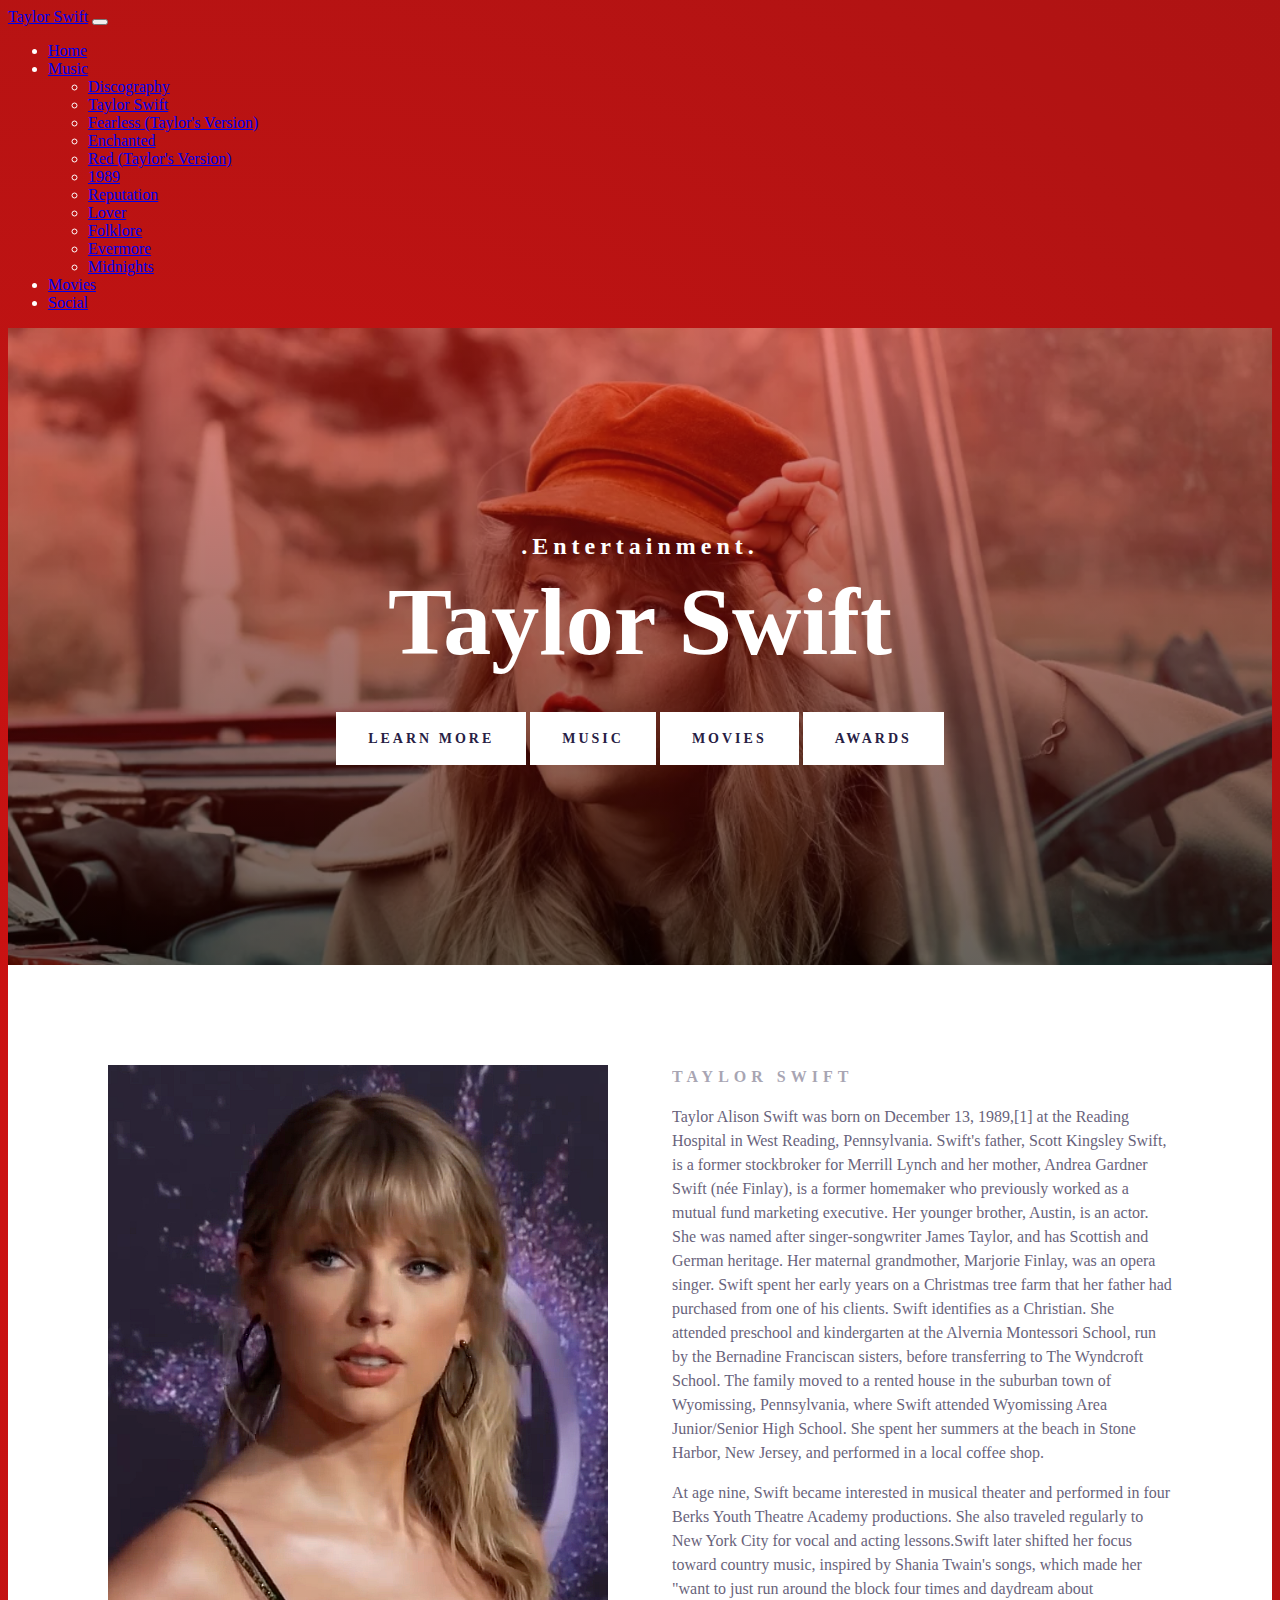
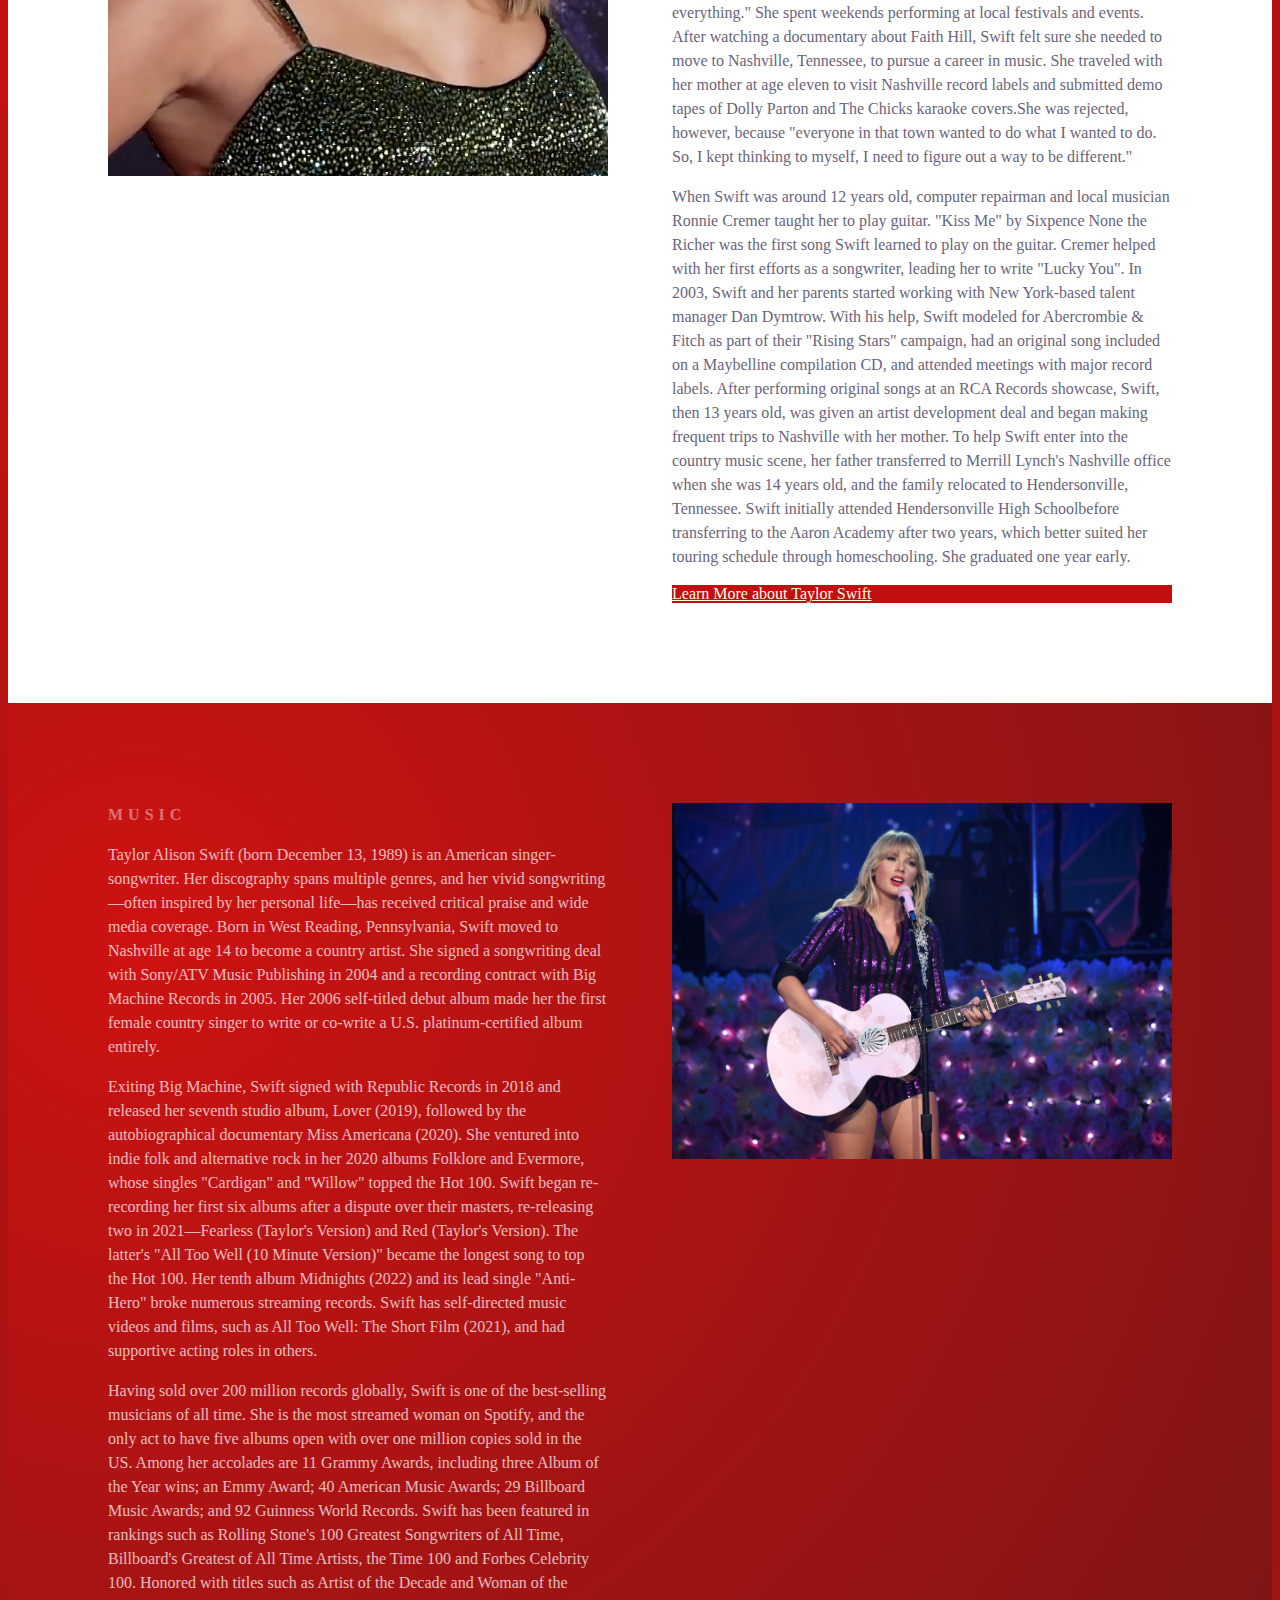
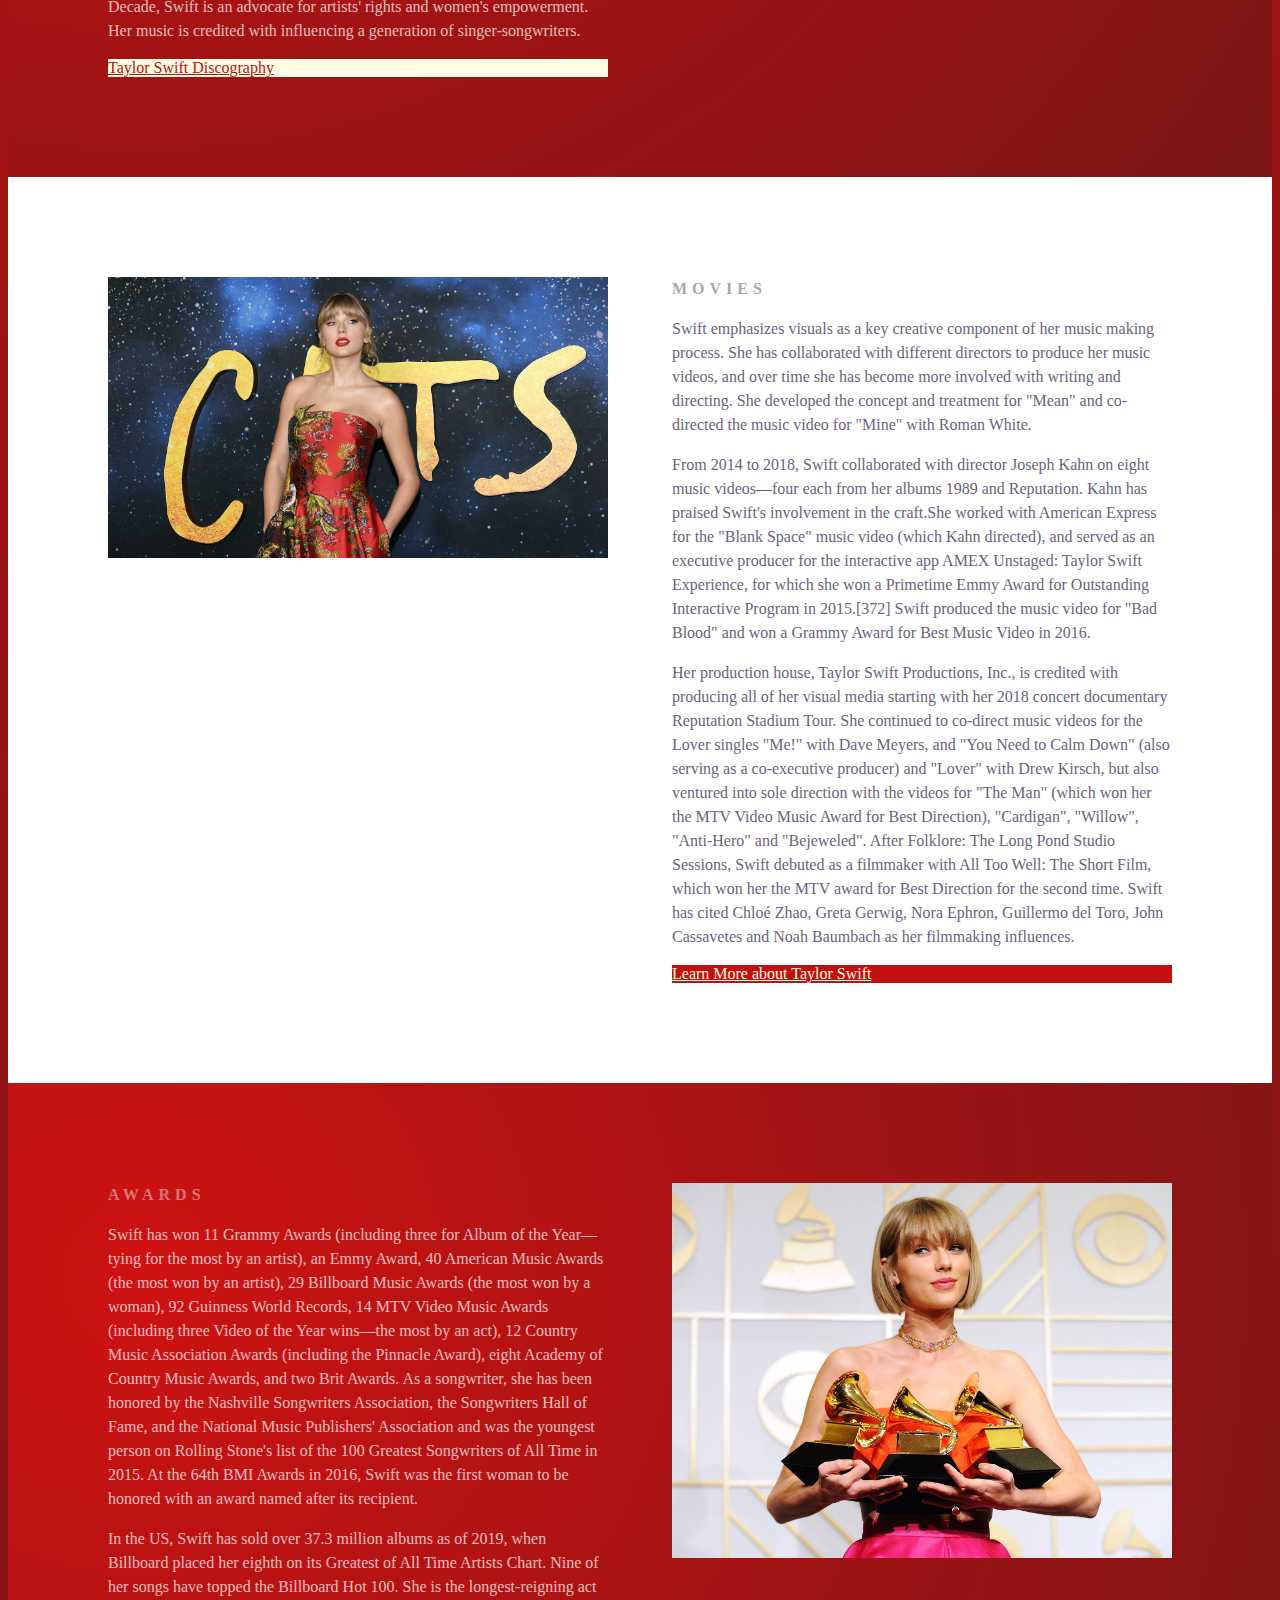
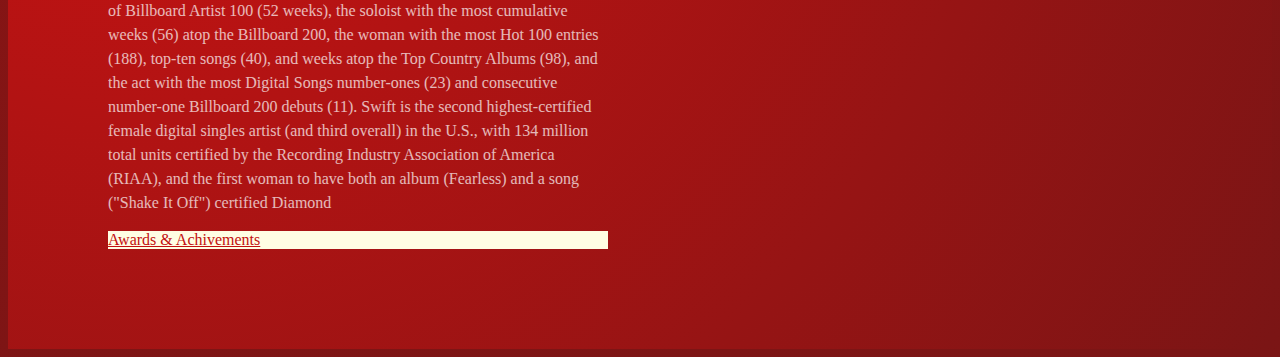
==== index.html @ 92105e55 "file setup, home page, navbar, css. Midnights page started" ====
<!DOCTYPE html>
<html lang="en">
  <head>
    <meta charset="UTF-8" />
    <meta http-equiv="X-UA-Compatible" content="IE=edge" />
    <meta name="viewport" content="width=device-width, initial-scale=1.0" />
    <link
      href="https://cdn.jsdelivr.net/npm/bootstrap@5.3.0-alpha1/dist/css/bootstrap.min.css"
      rel="stylesheet"
      integrity="sha384-GLhlTQ8iRABdZLl6O3oVMWSktQOp6b7In1Zl3/Jr59b6EGGoI1aFkw7cmDA6j6gD"
      crossorigin="anonymous"
    />
    <script
      src="https://cdn.jsdelivr.net/npm/bootstrap@5.3.0-alpha1/dist/js/bootstrap.bundle.min.js"
      integrity="sha384-w76AqPfDkMBDXo30jS1Sgez6pr3x5MlQ1ZAGC+nuZB+EYdgRZgiwxhTBTkF7CXvN"
      crossorigin="anonymous"
    ></script>
    <link rel="stylesheet" href="style.css" />
    <title>Taylor Swift</title>
  </head>
  <body>
    <nav class="navbar navbar-expand-lg bg-body-tertiary">
      <div class="container-fluid">
        <a class="navbar-brand" href="/">Taylor Swift</a>
        <button
          class="navbar-toggler"
          type="button"
          data-bs-toggle="collapse"
          data-bs-target="#navbarNavDropdown"
          aria-controls="navbarNavDropdown"
          aria-expanded="false"
          aria-label="Toggle navigation"
        >
          <span class="navbar-toggler-icon"></span>
        </button>
        <div class="collapse navbar-collapse" id="navbarNavDropdown">
          <ul class="navbar-nav">
            <li class="nav-item">
              <a class="nav-link active" aria-current="page" href="/">Home</a>
            </li>
            <li class="nav-item dropdown">
              <a
                class="nav-link dropdown-toggle"
                href="#"
                role="button"
                data-bs-toggle="dropdown"
                aria-expanded="false"
              >
                Music
              </a>
              <ul class="dropdown-menu">
                <li>
                  <a class="dropdown-item" href="albums.html">Discography</a>
                </li>
                <li><a class="dropdown-item" href="#">Taylor Swift</a></li>
                <li>
                  <a class="dropdown-item" href="#"
                    >Fearless (Taylor's Version)</a
                  >
                </li>
                <li>
                  <a class="dropdown-item" href="#">Enchanted</a>
                </li>
                <li>
                  <a class="dropdown-item" href="#">Red (Taylor's Version)</a>
                </li>
                <li>
                  <a class="dropdown-item" href="#">1989</a>
                </li>
                <li>
                  <a class="dropdown-item" href="#">Reputation</a>
                </li>
                <li>
                  <a class="dropdown-item" href="#">Lover</a>
                </li>
                <li>
                  <a class="dropdown-item" href="#">Folklore</a>
                </li>
                <li>
                  <a class="dropdown-item" href="#">Evermore</a>
                </li>
                <li>
                  <a
                    class="dropdown-item"
                    href="/album-pages/midnights-album.html"
                    >Midnights</a
                  >
                </li>
              </ul>
            </li>
            <li class="nav-item">
              <a class="nav-link" href="#">Movies</a>
            </li>
            <li class="nav-item">
              <a class="nav-link" href="#">Social</a>
            </li>
          </ul>
        </div>
      </div>
    </nav>
    <header class="home">
      <h3>.Entertainment.</h3>
      <h1>Taylor Swift</h1>
      <a href="#more">Learn more</a>
      <a href="#music">Music</a>
      <a href="#movies">Movies</a>
      <a href="#awards">Awards</a>
    </header>
    <main>
      <section class="grid grid-2-col">
        <div>
          <img
            src="images/taylor-swift-profile-pic.png"
            alt="Taylor Swift Picture"
            class="img-responsive"
          />
        </div>
        <div>
          <h2 id="more">Taylor Swift</h2>
          <p>
            Taylor Alison Swift was born on December 13, 1989,[1] at the Reading
            Hospital in West Reading, Pennsylvania. Swift's father, Scott
            Kingsley Swift, is a former stockbroker for Merrill Lynch and her
            mother, Andrea Gardner Swift (née Finlay), is a former homemaker who
            previously worked as a mutual fund marketing executive. Her younger
            brother, Austin, is an actor. She was named after singer-songwriter
            James Taylor, and has Scottish and German heritage. Her maternal
            grandmother, Marjorie Finlay, was an opera singer. Swift spent her
            early years on a Christmas tree farm that her father had purchased
            from one of his clients. Swift identifies as a Christian. She
            attended preschool and kindergarten at the Alvernia Montessori
            School, run by the Bernadine Franciscan sisters, before transferring
            to The Wyndcroft School. The family moved to a rented house in the
            suburban town of Wyomissing, Pennsylvania, where Swift attended
            Wyomissing Area Junior/Senior High School. She spent her summers at
            the beach in Stone Harbor, New Jersey, and performed in a local
            coffee shop.
          </p>
          <p>
            At age nine, Swift became interested in musical theater and
            performed in four Berks Youth Theatre Academy productions. She also
            traveled regularly to New York City for vocal and acting
            lessons.Swift later shifted her focus toward country music, inspired
            by Shania Twain's songs, which made her "want to just run around the
            block four times and daydream about everything." She spent weekends
            performing at local festivals and events. After watching a
            documentary about Faith Hill, Swift felt sure she needed to move to
            Nashville, Tennessee, to pursue a career in music. She traveled with
            her mother at age eleven to visit Nashville record labels and
            submitted demo tapes of Dolly Parton and The Chicks karaoke
            covers.She was rejected, however, because "everyone in that town
            wanted to do what I wanted to do. So, I kept thinking to myself, I
            need to figure out a way to be different."
          </p>
          <p>
            When Swift was around 12 years old, computer repairman and local
            musician Ronnie Cremer taught her to play guitar. "Kiss Me" by
            Sixpence None the Richer was the first song Swift learned to play on
            the guitar. Cremer helped with her first efforts as a songwriter,
            leading her to write "Lucky You". In 2003, Swift and her parents
            started working with New York-based talent manager Dan Dymtrow. With
            his help, Swift modeled for Abercrombie & Fitch as part of their
            "Rising Stars" campaign, had an original song included on a
            Maybelline compilation CD, and attended meetings with major record
            labels. After performing original songs at an RCA Records showcase,
            Swift, then 13 years old, was given an artist development deal and
            began making frequent trips to Nashville with her mother. To help
            Swift enter into the country music scene, her father transferred to
            Merrill Lynch's Nashville office when she was 14 years old, and the
            family relocated to Hendersonville, Tennessee. Swift initially
            attended Hendersonville High Schoolbefore transferring to the Aaron
            Academy after two years, which better suited her touring schedule
            through homeschooling. She graduated one year early.
          </p>
          <a
            href="https://en.wikipedia.org/wiki/Taylor_Swift"
            class="btn main-btn"
            >Learn More about Taylor Swift</a
          >
        </div>
      </section>
      <section id="music" class="music grid grid-2-col">
        <div>
          <h2>Music</h2>
          <p>
            Taylor Alison Swift (born December 13, 1989) is an American
            singer-songwriter. Her discography spans multiple genres, and her
            vivid songwriting—often inspired by her personal life—has received
            critical praise and wide media coverage. Born in West Reading,
            Pennsylvania, Swift moved to Nashville at age 14 to become a country
            artist. She signed a songwriting deal with Sony/ATV Music Publishing
            in 2004 and a recording contract with Big Machine Records in 2005.
            Her 2006 self-titled debut album made her the first female country
            singer to write or co-write a U.S. platinum-certified album
            entirely.
          </p>
          <p>
            Exiting Big Machine, Swift signed with Republic Records in 2018 and
            released her seventh studio album, Lover (2019), followed by the
            autobiographical documentary Miss Americana (2020). She ventured
            into indie folk and alternative rock in her 2020 albums Folklore and
            Evermore, whose singles "Cardigan" and "Willow" topped the Hot 100.
            Swift began re-recording her first six albums after a dispute over
            their masters, re-releasing two in 2021—Fearless (Taylor's Version)
            and Red (Taylor's Version). The latter's "All Too Well (10 Minute
            Version)" became the longest song to top the Hot 100. Her tenth
            album Midnights (2022) and its lead single "Anti-Hero" broke
            numerous streaming records. Swift has self-directed music videos and
            films, such as All Too Well: The Short Film (2021), and had
            supportive acting roles in others.
          </p>
          <p>
            Having sold over 200 million records globally, Swift is one of the
            best-selling musicians of all time. She is the most streamed woman
            on Spotify, and the only act to have five albums open with over one
            million copies sold in the US. Among her accolades are 11 Grammy
            Awards, including three Album of the Year wins; an Emmy Award; 40
            American Music Awards; 29 Billboard Music Awards; and 92 Guinness
            World Records. Swift has been featured in rankings such as Rolling
            Stone's 100 Greatest Songwriters of All Time, Billboard's Greatest
            of All Time Artists, the Time 100 and Forbes Celebrity 100. Honored
            with titles such as Artist of the Decade and Woman of the Decade,
            Swift is an advocate for artists' rights and women's empowerment.
            Her music is credited with influencing a generation of
            singer-songwriters.
          </p>
          <a
            href="https://en.wikipedia.org/wiki/Taylor_Swift_albums_discography"
            class="btn main-btn-alt"
            >Taylor Swift Discography</a
          >
        </div>
        <div>
          <img
            src="images/taylor-swift-stage.jpg"
            alt="Taylor Swift on Stage"
            class="img-responsive"
          />
        </div>
      </section>
      <section id="movies" class="movies grid grid-2-col">
        <div>
          <img
            src="images/taylor-swift-movies.jpg"
            alt="Taylor Swift Awards"
            class="img-responsive"
          />
        </div>
        <div>
          <h2>Movies</h2>
          <p>
            Swift emphasizes visuals as a key creative component of her music
            making process. She has collaborated with different directors to
            produce her music videos, and over time she has become more involved
            with writing and directing. She developed the concept and treatment
            for "Mean" and co-directed the music video for "Mine" with Roman
            White.
          </p>
          <p>
            From 2014 to 2018, Swift collaborated with director Joseph Kahn on
            eight music videos—four each from her albums 1989 and Reputation.
            Kahn has praised Swift's involvement in the craft.She worked with
            American Express for the "Blank Space" music video (which Kahn
            directed), and served as an executive producer for the interactive
            app AMEX Unstaged: Taylor Swift Experience, for which she won a
            Primetime Emmy Award for Outstanding Interactive Program in
            2015.[372] Swift produced the music video for "Bad Blood" and won a
            Grammy Award for Best Music Video in 2016.
          </p>
          <p>
            Her production house, Taylor Swift Productions, Inc., is credited
            with producing all of her visual media starting with her 2018
            concert documentary Reputation Stadium Tour. She continued to
            co-direct music videos for the Lover singles "Me!" with Dave Meyers,
            and "You Need to Calm Down" (also serving as a co-executive
            producer) and "Lover" with Drew Kirsch, but also ventured into sole
            direction with the videos for "The Man" (which won her the MTV Video
            Music Award for Best Direction), "Cardigan", "Willow", "Anti-Hero"
            and "Bejeweled". After Folklore: The Long Pond Studio Sessions,
            Swift debuted as a filmmaker with All Too Well: The Short Film,
            which won her the MTV award for Best Direction for the second time.
            Swift has cited Chloé Zhao, Greta Gerwig, Nora Ephron, Guillermo del
            Toro, John Cassavetes and Noah Baumbach as her filmmaking
            influences.
          </p>
          <a
            href="https://en.wikipedia.org/wiki/Taylor_Swift_videography"
            class="btn main-btn"
            >Learn More about Taylor Swift</a
          >
        </div>
      </section>
      <section id="awards" class="awards grid grid-2-col">
        <div>
          <h2>Awards</h2>
          <p>
            Swift has won 11 Grammy Awards (including three for Album of the
            Year—tying for the most by an artist), an Emmy Award, 40 American
            Music Awards (the most won by an artist), 29 Billboard Music Awards
            (the most won by a woman), 92 Guinness World Records, 14 MTV Video
            Music Awards (including three Video of the Year wins—the most by an
            act), 12 Country Music Association Awards (including the Pinnacle
            Award), eight Academy of Country Music Awards, and two Brit Awards.
            As a songwriter, she has been honored by the Nashville Songwriters
            Association, the Songwriters Hall of Fame, and the National Music
            Publishers' Association and was the youngest person on Rolling
            Stone's list of the 100 Greatest Songwriters of All Time in 2015. At
            the 64th BMI Awards in 2016, Swift was the first woman to be honored
            with an award named after its recipient.
          </p>
          <p>
            In the US, Swift has sold over 37.3 million albums as of 2019, when
            Billboard placed her eighth on its Greatest of All Time Artists
            Chart. Nine of her songs have topped the Billboard Hot 100. She is
            the longest-reigning act of Billboard Artist 100 (52 weeks), the
            soloist with the most cumulative weeks (56) atop the Billboard 200,
            the woman with the most Hot 100 entries (188), top-ten songs (40),
            and weeks atop the Top Country Albums (98), and the act with the
            most Digital Songs number-ones (23) and consecutive number-one
            Billboard 200 debuts (11). Swift is the second highest-certified
            female digital singles artist (and third overall) in the U.S., with
            134 million total units certified by the Recording Industry
            Association of America (RIAA), and the first woman to have both an
            album (Fearless) and a song ("Shake It Off") certified Diamond
          </p>
          <a
            href="https://en.wikipedia.org/wiki/List_of_awards_and_nominations_received_by_Taylor_Swift"
            class="btn main-btn-alt"
            >Awards & Achivements</a
          >
        </div>
        <div>
          <img
            src="images/taylor-swift-awards.jpg"
            alt="Taylor Swift Awards"
            class="img-responsive"
          />
        </div>
      </section>
    </main>
    <footer></footer>
  </body>
</html>
---- style.css ----
:root {
  --primary-color: #c21010;
  --secondary-color: #fffde3;
}
body {
  background: radial-gradient(
    circle at 10.6% 22.1%,
    rgb(206, 18, 18) 0%,
    rgb(122, 21, 21) 100.7%
  );
  color: white;
}

.home {
  background-image: linear-gradient(rgba(206, 18, 18, 0.5), rgba(0, 0, 0, 0.6)),
    url("../images/taylor-swift-picture.png");
  background-repeat: no-repeat;
  background-size: cover;
  text-align: center;
  color: white;
  padding: 200px;
}

.midnights {
  background-image: linear-gradient(rgba(95, 10, 135, 0.5), rgba(0, 0, 0, 0.6)),
    url("../images/midnights-header.jpeg");
  background-repeat: no-repeat;
  background-size: cover;
  text-align: center;
  color: white;
  padding: 200px;
}

.playlist {
  display: block;
  margin: 50px auto;
}

header h1 {
  font-weight: 700;
  font-size: 96px;
  line-height: 1;
  margin: 10px 0;
}

header h2 {
  font-weight: 400;
  font-size: 40px;
  line-height: 1.5;
  margin: 0;
}

header h3 {
  font-weight: 900;
  font-size: 24px;
  line-height: 1.5;
  letter-spacing: 5px;
  margin: 0;
}

header a {
  font-weight: 700;
  font-size: 14px;
  line-height: 1.5;
  text-align: center;
  letter-spacing: 3px;
  text-transform: uppercase;
  background-color: white;
  color: #272044;
  text-decoration: none;
  padding: 16px 32px;
  display: inline-block;
  margin-top: 32px;
}

header a:hover {
  font-weight: 700;
  font-size: 14px;
  line-height: 1.5;
  text-align: center;
  letter-spacing: 3px;
  text-transform: uppercase;
  background-color: rgba(206, 18, 18, 0.5);
  color: white;
  text-decoration: none;
  padding: 16px 32px;
  display: inline-block;
  margin-top: 32px;
}

main {
  background-color: white;
}

main h2 {
  font-weight: 700;
  font-size: 16px;
  line-height: 1.5;
  letter-spacing: 5px;
  color: #272044;
  opacity: 0.4;
  text-transform: uppercase;
  margin: 0;
}

main p {
  font-style: normal;
  font-weight: 400;
  font-size: 16px;
  line-height: 1.5;
  color: #272044;
  opacity: 0.7;
}

section {
  max-width: 100%;
  margin: 0 auto;
  padding: 100px;
}

.music,
.awards {
  background: radial-gradient(
    circle at 10.6% 22.1%,
    rgb(206, 18, 18) 0%,
    rgb(122, 21, 21) 100.7%
  );
}

.music h2 {
  color: white;
}

.music p {
  color: white;
}

.awards h2 {
  color: white;
}

.awards p {
  color: white;
}

.main-btn {
  background-color: var(--primary-color);
  color: var(--secondary-color);
  display: block;
  margin: 0 auto;
}
.main-btn:hover {
  background-color: var(--secondary-color);
  color: var(--primary-color);
}
.main-btn-alt {
  background-color: var(--secondary-color);
  color: var(--primary-color);
  display: block;
  margin: 0 auto;
}
.main-btn-alt:hover {
  background-color: var(--primary-color);
  color: var(--secondary-color);
}
.container {
  max-width: 1400px;
  margin: 0 auto;
}

.album {
  display: block;
  width: 200px;
  margin: 15px auto;
}

.album:hover {
  opacity: 0.7;
  transform: scale(1.15);
  filter: grayscale(100%);
}

.img-responsive {
  display: block;
  width: 100%;
}

.text-center {
  text-align: center;
}

.grid {
  display: grid;
  grid-gap: 64px;
}

.grid-2-col {
  grid-template-columns: 1fr 1fr;
}

.grid-3-columns-with-first-narrow {
  grid-template-columns: 1fr 2fr 2fr;
}

.grid-3-columns {
  grid-template-columns: 1fr 1fr 1fr;
}
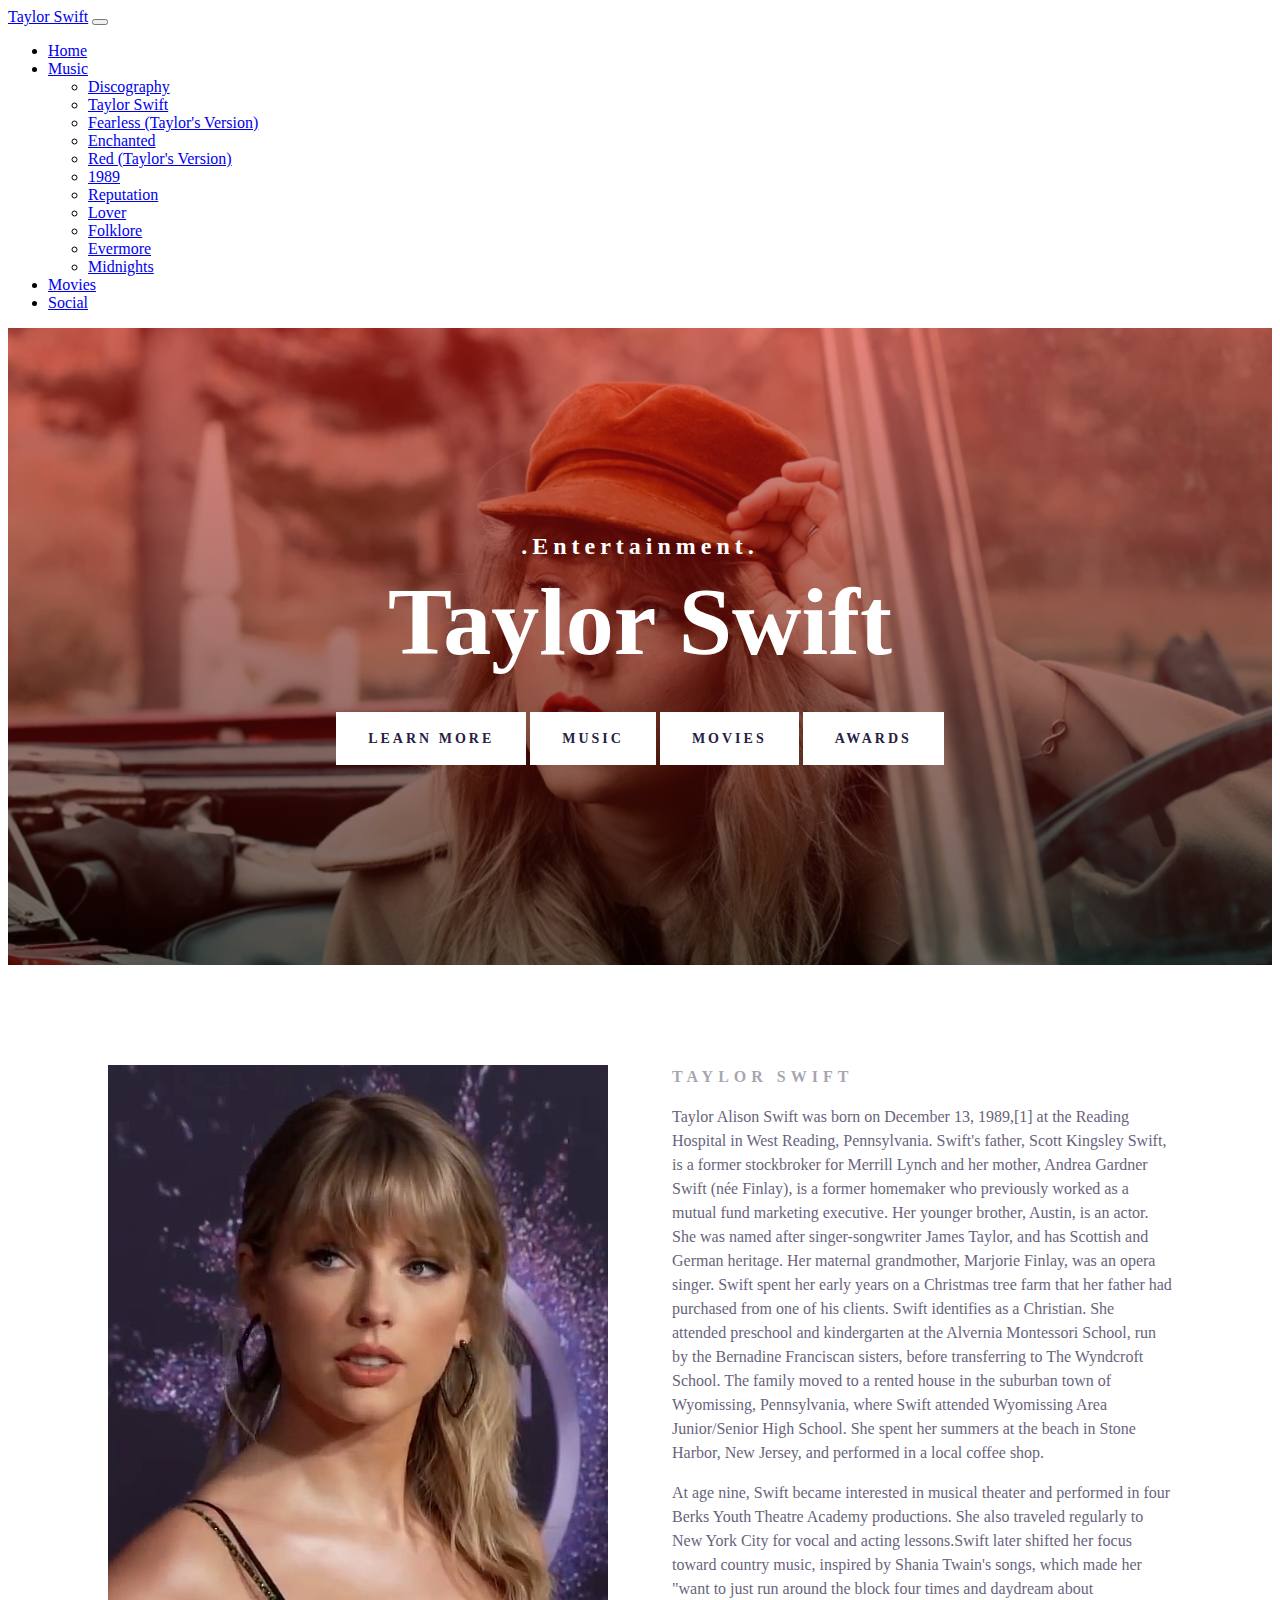
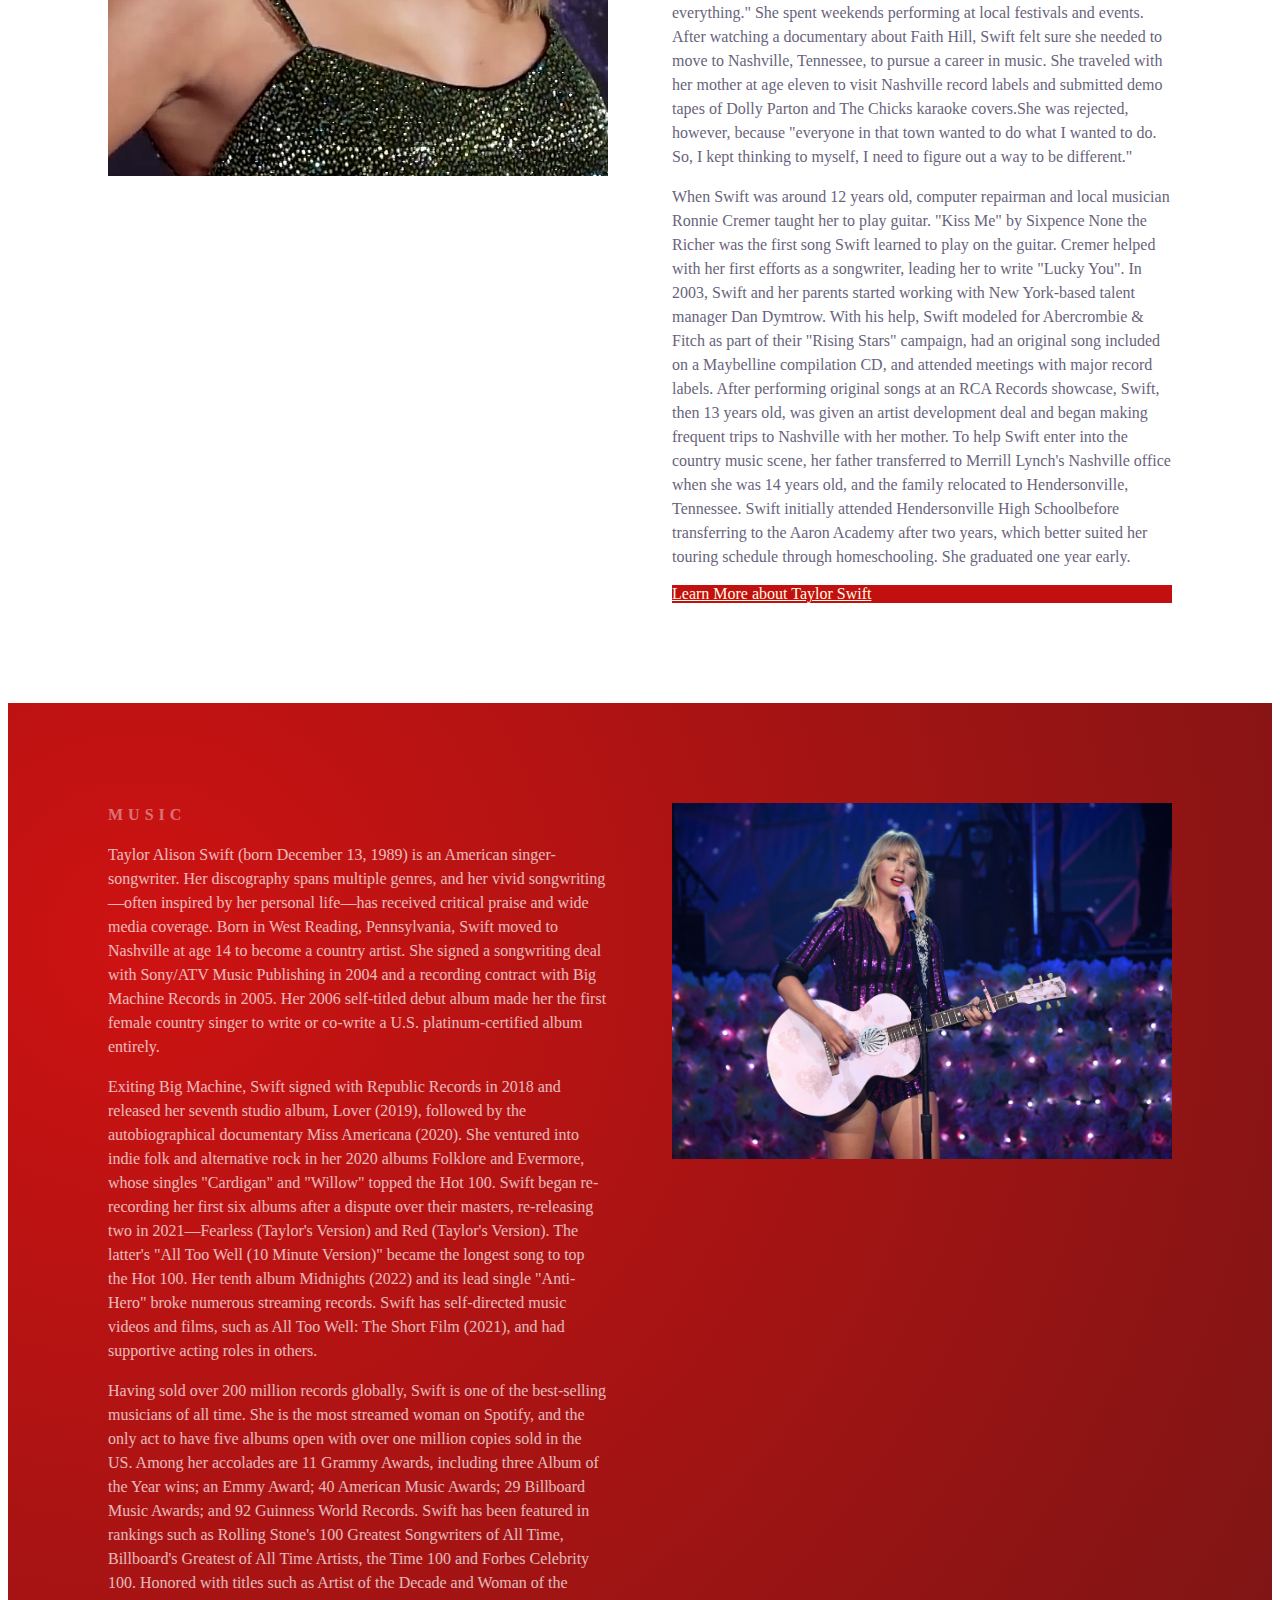
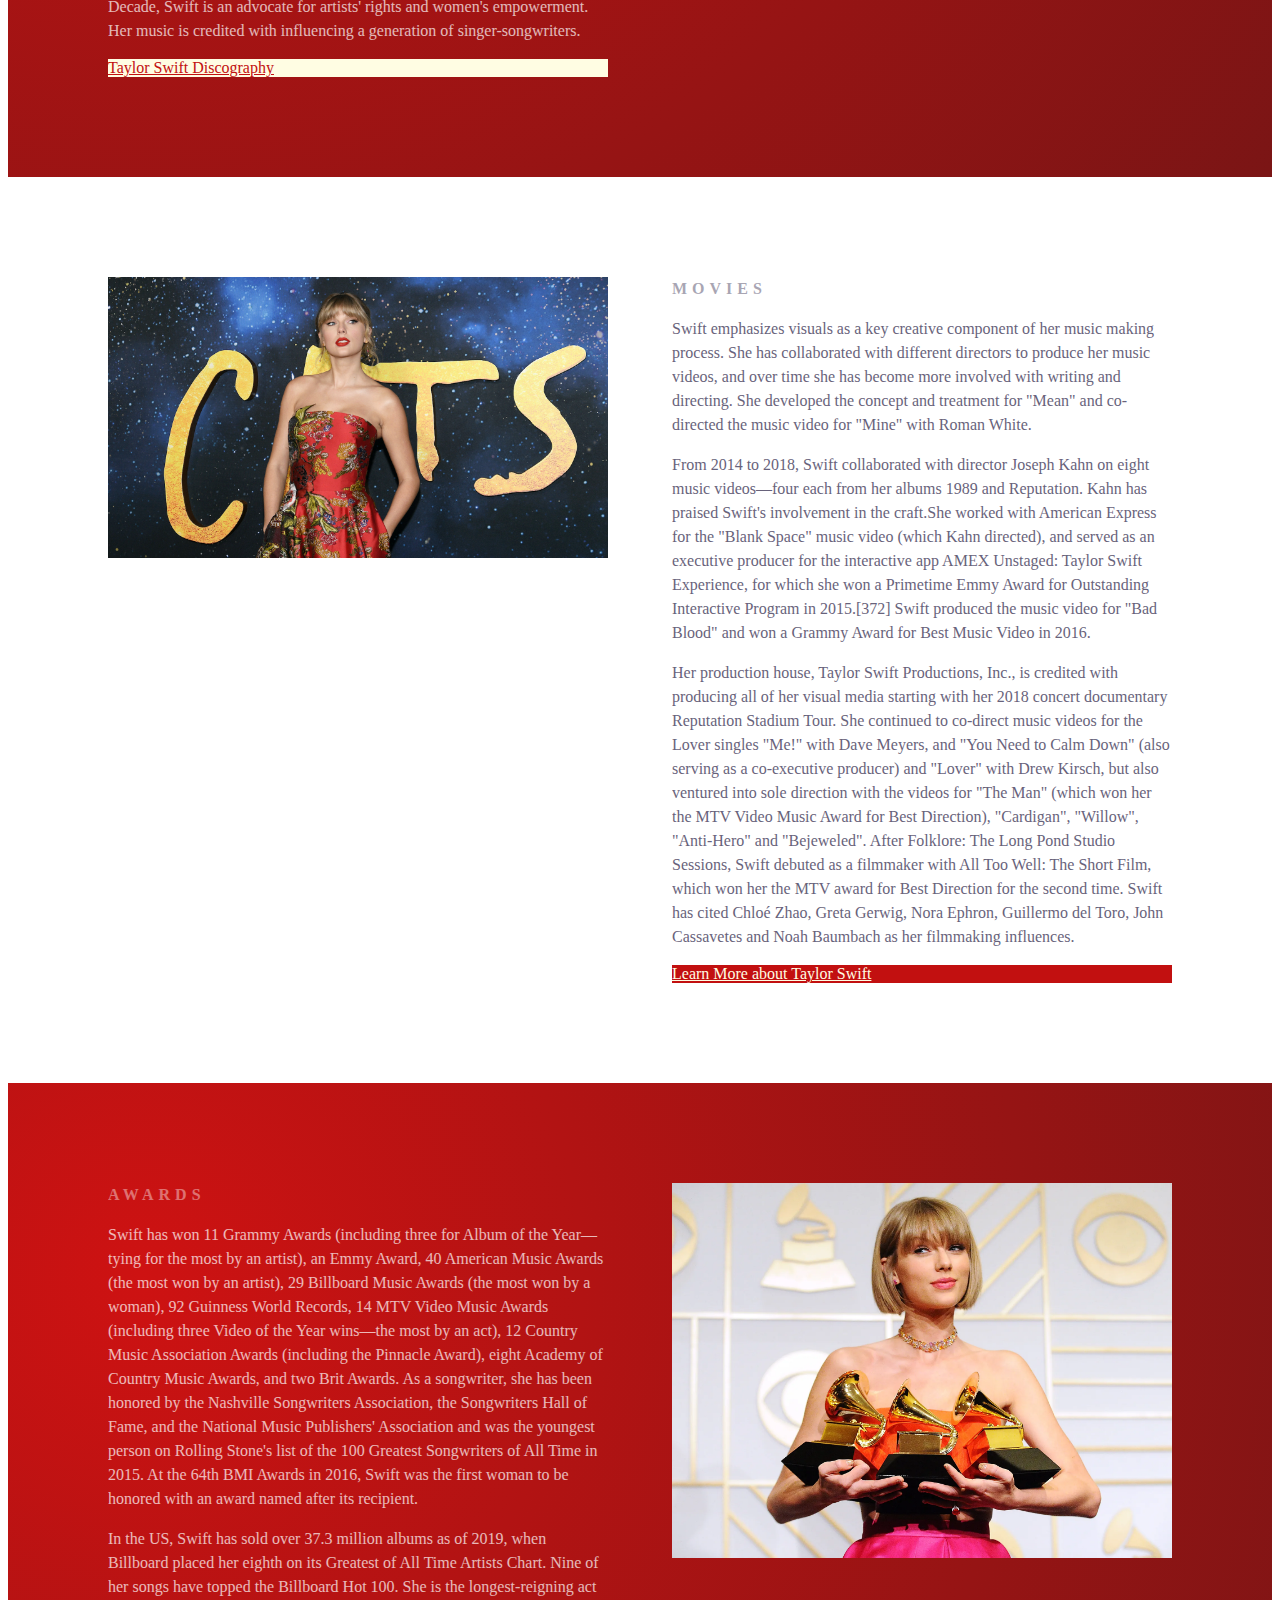
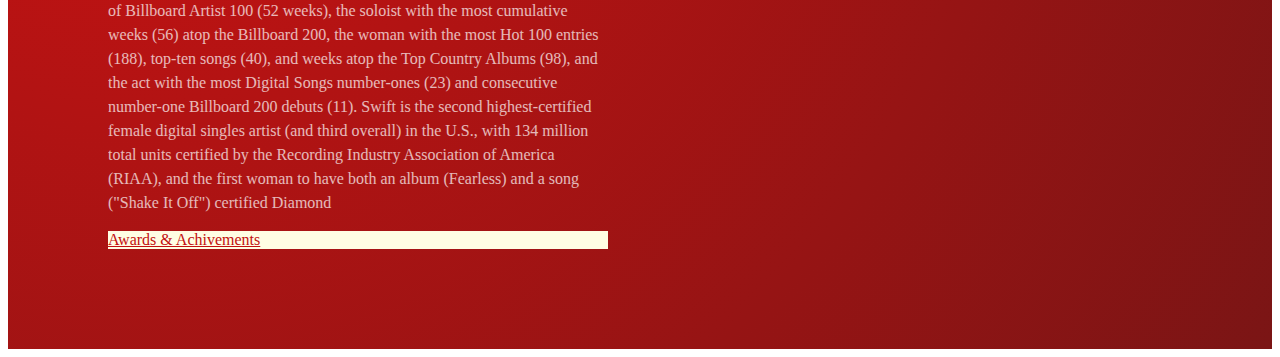
==== commit e6c7071e: "album page content added. Links updated." ====
--- a/index.html
+++ b/index.html
@@ -52,32 +52,56 @@
                 <li>
                   <a class="dropdown-item" href="albums.html">Discography</a>
                 </li>
-                <li><a class="dropdown-item" href="#">Taylor Swift</a></li>
-                <li>
-                  <a class="dropdown-item" href="#"
+                <li>
+                  <a
+                    class="dropdown-item"
+                    href="/album-pages/taylor-swift-album.html"
+                    >Taylor Swift</a
+                  >
+                </li>
+                <li>
+                  <a
+                    class="dropdown-item"
+                    href="/album-pages/fearless-album.html"
                     >Fearless (Taylor's Version)</a
                   >
                 </li>
                 <li>
-                  <a class="dropdown-item" href="#">Enchanted</a>
-                </li>
-                <li>
-                  <a class="dropdown-item" href="#">Red (Taylor's Version)</a>
-                </li>
-                <li>
-                  <a class="dropdown-item" href="#">1989</a>
-                </li>
-                <li>
-                  <a class="dropdown-item" href="#">Reputation</a>
-                </li>
-                <li>
-                  <a class="dropdown-item" href="#">Lover</a>
-                </li>
-                <li>
-                  <a class="dropdown-item" href="#">Folklore</a>
-                </li>
-                <li>
-                  <a class="dropdown-item" href="#">Evermore</a>
+                  <a
+                    class="dropdown-item"
+                    href="/album-pages/enchanted-album.html"
+                    >Enchanted</a
+                  >
+                </li>
+                <li>
+                  <a class="dropdown-item" href="/album-pages/red-album.html"
+                    >Red (Taylor's Version)</a
+                  >
+                </li>
+                <li>
+                  <a class="dropdown-item" href="/album-pages/1989-album.html"
+                    >1989</a
+                  >
+                </li>
+                <li>
+                  <a class="dropdown-item" href="/album-pages/reputation.html"
+                    >Reputation</a
+                  >
+                </li>
+                <li>
+                  <a class="dropdown-item" href="/album-pages/lover-album.html"
+                    >Lover</a
+                  >
+                </li>
+                <li>
+                  <a class="dropdown-item" href="/album-pages/folklore.html"
+                    >Folklore</a
+                  >
+                </li>
+                <li>
+                  <a class="dropdown-item" href="/album-pages/evermore.html"
+                    >Evermore</a
+                  >
                 </li>
                 <li>
                   <a
--- a/style.css
+++ b/style.css
@@ -2,14 +2,6 @@
   --primary-color: #c21010;
   --secondary-color: #fffde3;
 }
-body {
-  background: radial-gradient(
-    circle at 10.6% 22.1%,
-    rgb(206, 18, 18) 0%,
-    rgb(122, 21, 21) 100.7%
-  );
-  color: white;
-}
 
 .home {
   background-image: linear-gradient(rgba(206, 18, 18, 0.5), rgba(0, 0, 0, 0.6)),
@@ -24,6 +16,111 @@
 .midnights {
   background-image: linear-gradient(rgba(95, 10, 135, 0.5), rgba(0, 0, 0, 0.6)),
     url("../images/midnights-header.jpeg");
+  background-repeat: no-repeat;
+  background-size: cover;
+  text-align: center;
+  color: white;
+  padding: 200px;
+}
+
+.evermore {
+  background-image: linear-gradient(rgba(145, 91, 74, 0.5), rgba(0, 0, 0, 0.6)),
+    url("../images/evermore-album.png");
+  background-repeat: no-repeat;
+  background-size: cover;
+  text-align: center;
+  color: white;
+  padding: 200px;
+}
+
+.folklore {
+  background-image: linear-gradient(
+      rgba(219, 216, 227, 0.5),
+      rgba(0, 0, 0, 0.6)
+    ),
+    url("../images/folklore-album.png");
+  background-repeat: no-repeat;
+  background-size: cover;
+  text-align: center;
+  color: white;
+  padding: 200px;
+}
+
+.lover {
+  background-image: linear-gradient(
+      rgba(251, 204, 235, 0.5),
+      rgba(0, 0, 0, 0.6)
+    ),
+    url("../images/lover-album.png");
+  background-repeat: no-repeat;
+  background-size: cover;
+  text-align: center;
+  color: white;
+  padding: 200px;
+}
+
+.reputation {
+  background-image: linear-gradient(
+      rgba(187, 187, 187, 0.5),
+      rgba(0, 0, 0, 0.6)
+    ),
+    url("../images/reputation-album.png");
+  background-repeat: no-repeat;
+  background-size: cover;
+  text-align: center;
+  color: white;
+  padding: 200px;
+}
+
+.album-1989 {
+  background-image: linear-gradient(
+      rgba(251, 250, 205, 0.5),
+      rgba(0, 0, 0, 0.6)
+    ),
+    url("../images/1989-album.png");
+  background-repeat: no-repeat;
+  background-size: cover;
+  text-align: center;
+  color: white;
+  padding: 200px;
+}
+
+.album-red {
+  background-image: linear-gradient(rgba(206, 18, 18, 0.5), rgba(0, 0, 0, 0.6)),
+    url("../images/red-album.png");
+  background-repeat: no-repeat;
+  background-size: cover;
+  text-align: center;
+  color: white;
+  padding: 200px;
+}
+
+.speak-now {
+  background-image: linear-gradient(rgba(95, 10, 135, 0.5), rgba(0, 0, 0, 0.6)),
+    url("../images/speak-now-album.png");
+  background-repeat: no-repeat;
+  background-size: cover;
+  text-align: center;
+  color: white;
+  padding: 200px;
+}
+
+.fearless {
+  background-image: linear-gradient(
+      rgba(251, 250, 205, 0.5),
+      rgba(0, 0, 0, 0.6)
+    ),
+    url("../images/fearless-album.png");
+  background-repeat: no-repeat;
+  background-size: cover;
+  text-align: center;
+  color: white;
+  padding: 200px;
+}
+
+.taylor-swift {
+  background-image: linear-gradient(rgba(86, 255, 248, 0.5), rgba(0, 0, 0, 0.6)),
+    url("../images/taylor-swift-album.png");
   background-repeat: no-repeat;
   background-size: cover;
   text-align: center;
@@ -118,6 +215,54 @@
   padding: 100px;
 }
 
+.midnights-section {
+  background: linear-gradient(
+    112.5deg,
+    rgba(95, 10, 135) 11.4%,
+    rgb(164, 80, 139) 60.2%
+  );
+}
+
+.evermore-section {
+  background: linear-gradient(to top, #c79081 0%, #dfa579 100%);
+}
+
+.folklore-section {
+  background: linear-gradient(135deg, #f5f7fa 0%, #c3cfe2 100%);
+}
+.lover-section {
+  background: linear-gradient(
+    68.6deg,
+    rgb(252, 165, 241) 1.8%,
+    rgb(181, 255, 255) 100.5%
+  );
+}
+.reputation-section {
+  background: linear-gradient(to top, #e6e9f0 0%, #eef1f5 100%);
+}
+.album-1989-section {
+  background: linear-gradient(-20deg, #e9defa 0%, #fbfcdb 100%);
+}
+
+.speak-now-section {
+  background: linear-gradient(to top, #cd9cf2 0%, #f6f3ff 100%);
+}
+.fearless-section {
+  background: radial-gradient(
+    circle at 10% 20%,
+    rgb(254, 255, 165) 0%,
+    rgb(255, 232, 182) 90%
+  );
+}
+.taylor-swift-section {
+  background: radial-gradient(
+    circle at 10% 20%,
+    rgba(91, 173, 254, 0.46) 0%,
+    rgba(91, 224, 254, 0.46) 47.2%,
+    rgba(170, 254, 235, 0.43) 90%
+  );
+}
+
 .music,
 .awards {
   background: radial-gradient(
@@ -194,6 +339,10 @@
   grid-gap: 64px;
 }
 
+.grid-1-column {
+  grid-template-columns: 1fr;
+}
+
 .grid-2-col {
   grid-template-columns: 1fr 1fr;
 }
